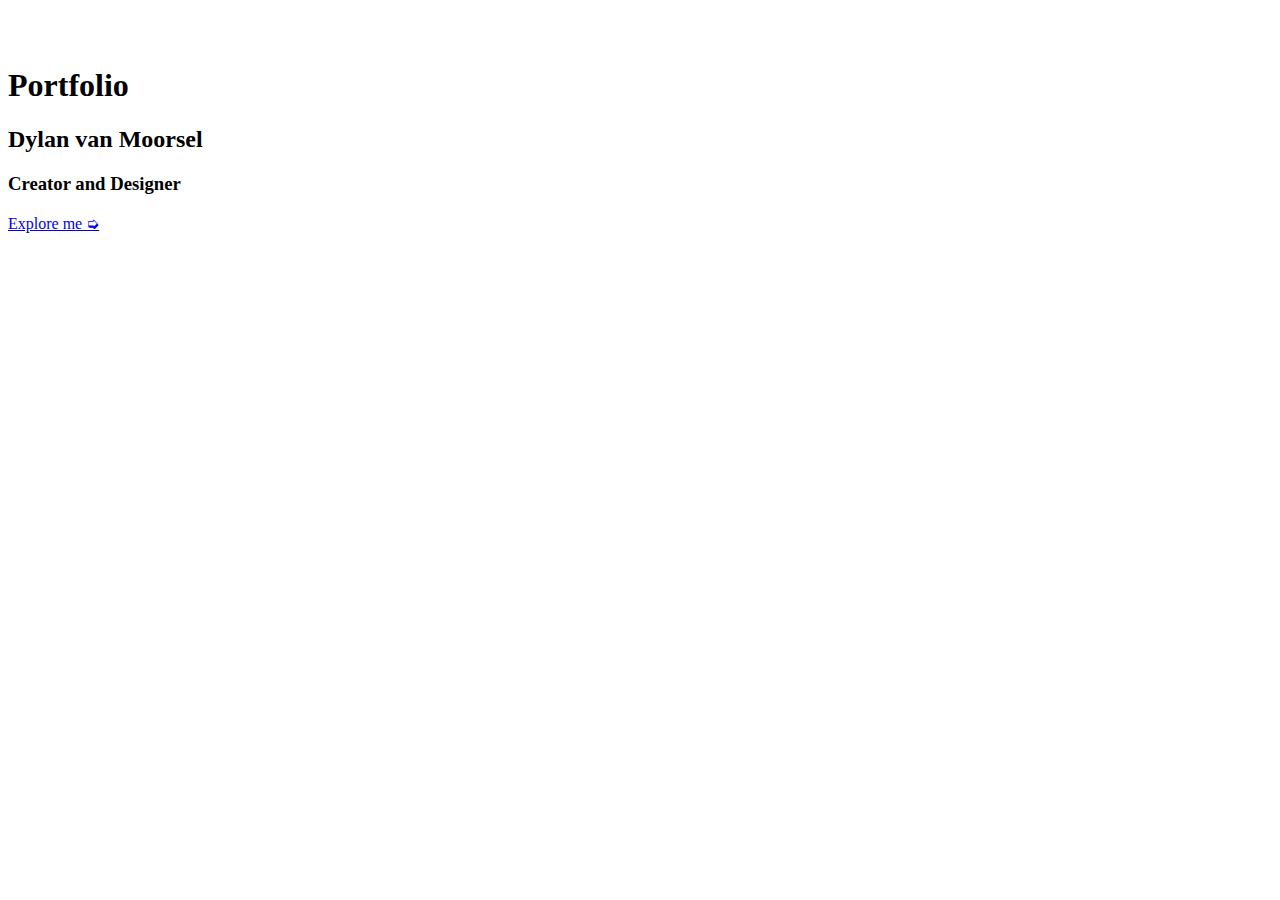
==== index.html @ 8aed2c88 "eerste opzet project" ====
<!DOCTYPE html>
<html>

<head>
    <link rel="stylesheet" href="style.css">
    <title>Portfolio</title>
</head>

<body>

    <header>
        <nav>

        </nav>
    </header>

    <main>
        <img class="moorsel" src="img/Moorsel.png" alt="logomoorsel">
        <section class="animation-blocks">
            <div class="container">
                <div class="square black">
                    <div class="square">
                        <div class="square black">
                            <div class="square">
                                <div class="square black">
                                    <div class="square">
                                        <div class="square black">
                                            <div class="square">
                                                <div class="square black">
                                                    <div class="square">
                                                        <div class="square black">
                                                            <div class="square">
                                                                <div class="square black">
                                                                    <div class="square">
                                                                        <div class="square black">
                                                                            <div class="square">
                                                                                <div class="square black">
                                                                                    <div class="square">
                                                                                        <div class="square black">
                                                                                            <div class="square">
                                                                                                <div
                                                                                                    class="square black">
                                                                                                    <div class="square">
                                                                                                        <div
                                                                                                            class="square black">
                                                                                                            <div
                                                                                                                class="square">
                                                                                                                <div
                                                                                                                    class="square black">
                                                                                                                    <div
                                                                                                                        class="square">
                                                                                                                        <div
                                                                                                                            class="square black">
                                                                                                                            <div
                                                                                                                                class="square">
                                                                                                                                <div
                                                                                                                                    class="square black">
                                                                                                                                </div>
                                                                                                                            </div>
                                                                                                                        </div>
                                                                                                                    </div>
                                                                                                                </div>
                                                                                                            </div>
                                                                                                        </div>
                                                                                                    </div>
                                                                                                </div>
                                                                                            </div>
                                                                                        </div>
                                                                                    </div>
                                                                                </div>
                                                                            </div>
                                                                        </div>
                                                                    </div>
                                                                </div>
                                                            </div>
                                                        </div>
                                                    </div>
                                                </div>
                                            </div>
                                        </div>
                                    </div>
                                </div>
                            </div>
                        </div>
                    </div>
                </div>
            </div>
            <div class="tekst-start">
                <h1>Portfolio</h1>
                <h2>Dylan van Moorsel </h2>
                <h3>Creator and Designer </h3>
            </div>
            <a href="explore.html"><div class="explore-button">Explore me ➭</div></a>
         

        </section>


    </main>
    <footer>

    </footer>
</body>

</html>
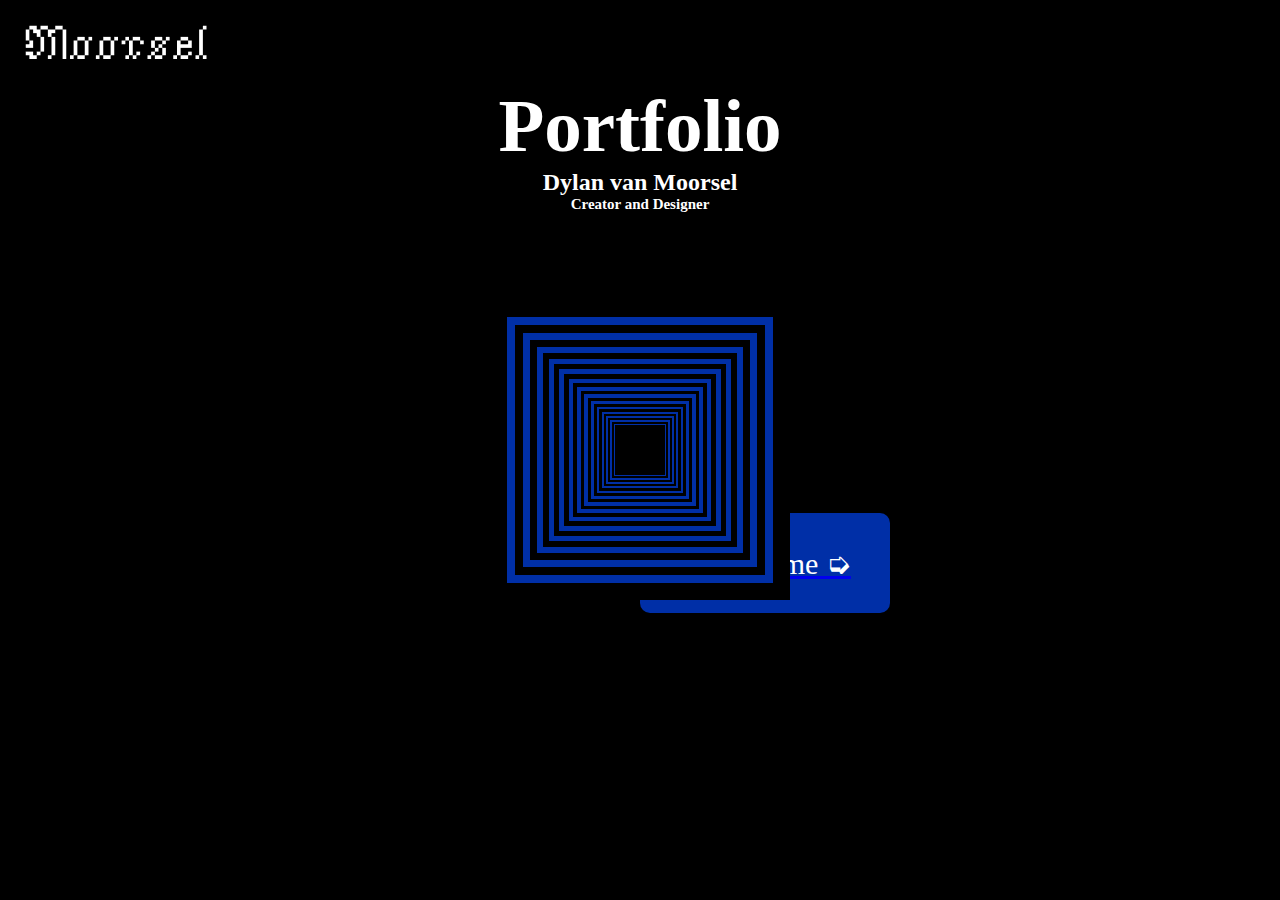
==== commit 0e480d1e: "link in css veranderd" ====
--- a/index.html
+++ b/index.html
@@ -2,7 +2,7 @@
 <html>
 
 <head>
-    <link rel="stylesheet" href="style.css">
+    <link rel="stylesheet" href="css/style.css">
     <title>Portfolio</title>
 </head>
 
--- a/css/style.css
+++ b/css/style.css
@@ -0,0 +1,156 @@
+* {
+  background-color: black;
+  margin: 0px;
+  padding: 0px;
+}
+
+body {
+  background-color: black;
+}
+
+
+main {
+  width: 100%;
+  height: 500px;
+}
+
+.midden {
+  width: auto;
+  display: flex;
+  justify-content: center;
+  color: white;
+}
+.container {
+  height: 300px;
+  width: 300px;
+  position: absolute;
+  top: 50%;
+  left: 50%;
+  margin: -150px 0 0 -150px;
+}
+
+.square {
+  height: 94%;
+  width: 94%;
+  background: #002fa7;
+  position: absolute;
+  top: 50%;
+  left: 50%;
+  margin: -47% 0 0 -47%;
+}
+
+.black {
+  background: black;
+  animation: rotate 400s infinite linear;
+}
+
+@keyframes rotate {
+  0% {
+    transform: rotate(0deg);
+  }
+
+  100% {
+    transform: rotate(360deg);
+  }
+}
+
+.color-background {
+  color: black;
+}
+
+.animation-blocks {
+  width: 100%;
+  height: 500px;
+}
+
+.tekst-start h1 {
+  color: white;
+  text-align: center;
+  font-size: 75px;
+  margin-top: 20px;
+}
+
+.tekst-start h2 {
+  color: white;
+  text-align: center;
+}
+
+.tekst-start h3 {
+  color: white;
+  text-align: center;
+  font-size: 15px
+}
+
+.explore-button {
+  height: 100px;
+  width: 250px;
+  background-color: #002fa7;
+  color: white;
+  border-radius: 10px;
+  display: flex;
+  justify-content: center;
+  align-items: center;
+  margin-left: 640px;
+  margin-top: 300px;
+  font-size: 30px;
+}
+
+h1,
+h2,
+h3 {
+  animation-duration: 50s;
+  animation-name: slidein;
+  animation-iteration-count: infinite;
+}
+
+@keyframes slidein {
+  0% {
+    margin-left: 0%;
+  }
+
+  50% {
+    margin-left: 500px;
+  }
+
+  100% {
+    margin-left: 0%;
+  }
+}
+
+.moorsel {
+  margin-top: 25px;
+  margin-left: 25px;
+}
+
+.moorsellogo {
+  display: flex;
+ margin-top: 25px;
+ margin-left: 25px;
+}
+
+.get-to-know-me h4 {
+  color: white;
+  font-size: 60px;
+margin-top: 70px;
+margin-left: 20px;
+}
+
+.get-to-know-me h5 {
+  color: white;
+  font-size: 60px;
+margin-top: 100px;
+margin-left: 20px;
+}
+
+.cube-gtkm {
+  height: 400px;
+  width: 650px;
+  background-color: gray;
+  color: white;
+  border-radius: 10px;
+  display: flex;
+  justify-content: center;
+  align-items: center;
+  font-size: 30px;
+
+}
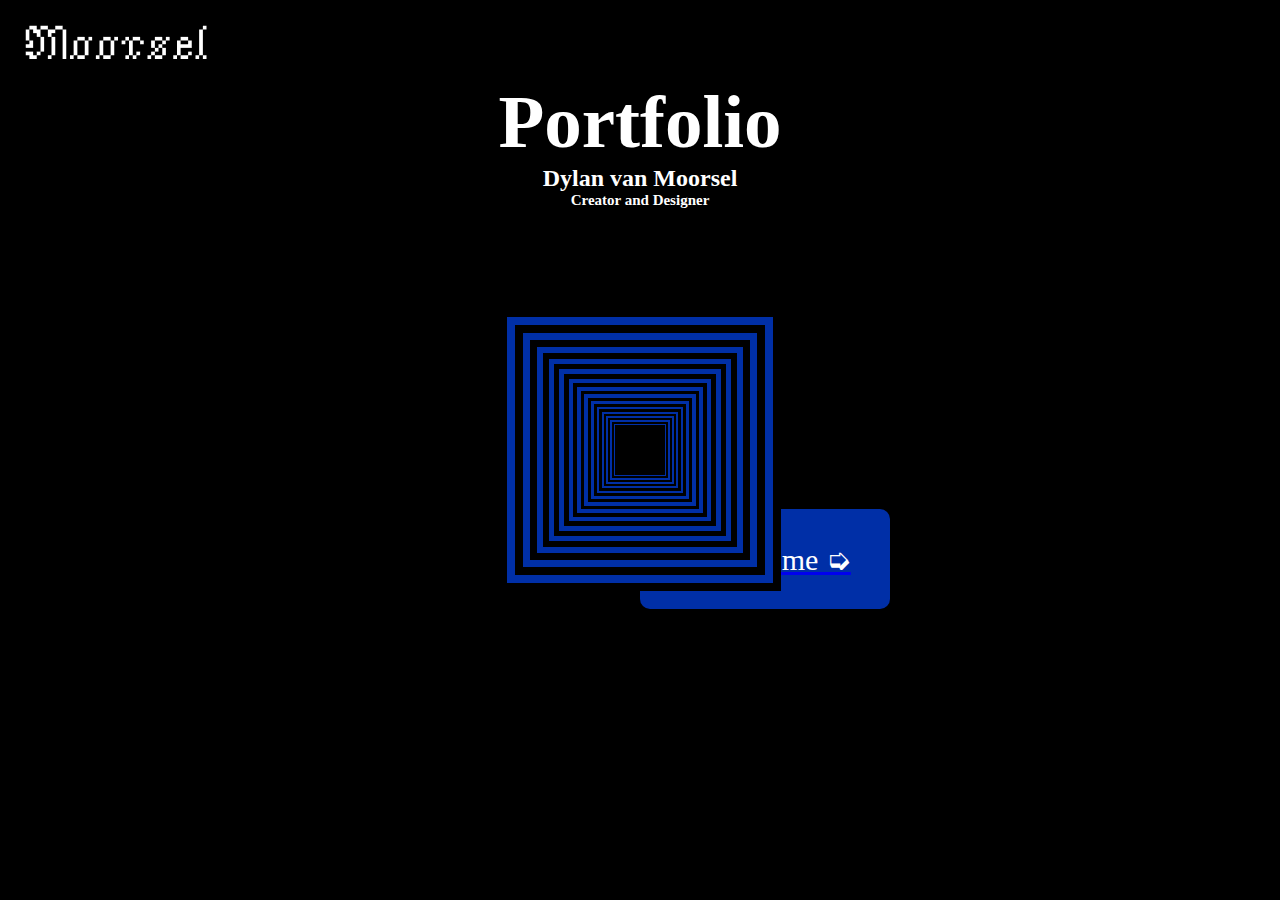
==== commit 585d1327: "The my projects page is finished, all the buttons connect to their own page." ====
--- a/index.html
+++ b/index.html
@@ -9,13 +9,14 @@
 <body>
 
     <header>
+        <img class="moorsellogo" src="img/Moorsel.png" alt="moorsellogo">
+
         <nav>
 
         </nav>
     </header>
 
     <main>
-        <img class="moorsel" src="img/Moorsel.png" alt="logomoorsel">
         <section class="animation-blocks">
             <div class="container">
                 <div class="square black">
--- a/css/style.css
+++ b/css/style.css
@@ -1,5 +1,5 @@
 * {
-  background-color: black;
+
   margin: 0px;
   padding: 0px;
 }
@@ -121,6 +121,9 @@
   margin-top: 25px;
   margin-left: 25px;
 }
+/* end welcome page */
+
+/* start explore me page */
 
 .moorsellogo {
   display: flex;
@@ -141,16 +144,83 @@
 margin-top: 100px;
 margin-left: 20px;
 }
-
-.cube-gtkm {
-  height: 400px;
-  width: 650px;
+.get-to-know-me {
+  width: 20vw;
+  height: 80vh;
+}
+.gtkm-text{
+  width: 60vw;
+  height: 80vh;
   background-color: gray;
+  border-radius: 10px;
+
+}
+
+.gtkm-text h5 {
+  font-size: large;
+  color: white;
+  margin: 150px;
+  letter-spacing: 5px;
+}
+
+.gtkm-button {
+  width: 20vw;
+  height: 80vh;
+  display: flex;
+  justify-content: space-around;
+  align-items: center;
+  flex-direction: column;
+}
+
+.space-between{
+  display: flex;
+  flex-direction: row;
+}
+.projects-button {
+  height: 100px;
+  width: 250px;
+  background-color: #002fa7;
   color: white;
   border-radius: 10px;
   display: flex;
   justify-content: center;
   align-items: center;
   font-size: 30px;
-
-}
+}
+/* einde explore me page */
+
+/* start my projects page */
+
+.text-my-projects {
+  font-size: 60px;
+  color: white;
+  display: flex;
+  justify-content: center;
+  margin-top: 15px;
+}
+
+.image-buttons {
+  display: flex;
+  justify-content: center;
+  justify-content: space-around;
+  align-items: center;
+  margin-top: 100px;
+}
+
+.contact-button {
+  height: 100px;
+  width: 250px;
+  background-color: #002fa7;
+  color: white;
+  border-radius: 10px;
+  display: flex;
+  justify-content: center;
+  align-items: center;
+  font-size: 30px;
+}
+
+.contact-blue {
+  display: flex;
+  justify-content: center;
+  margin-top: 40px;
+}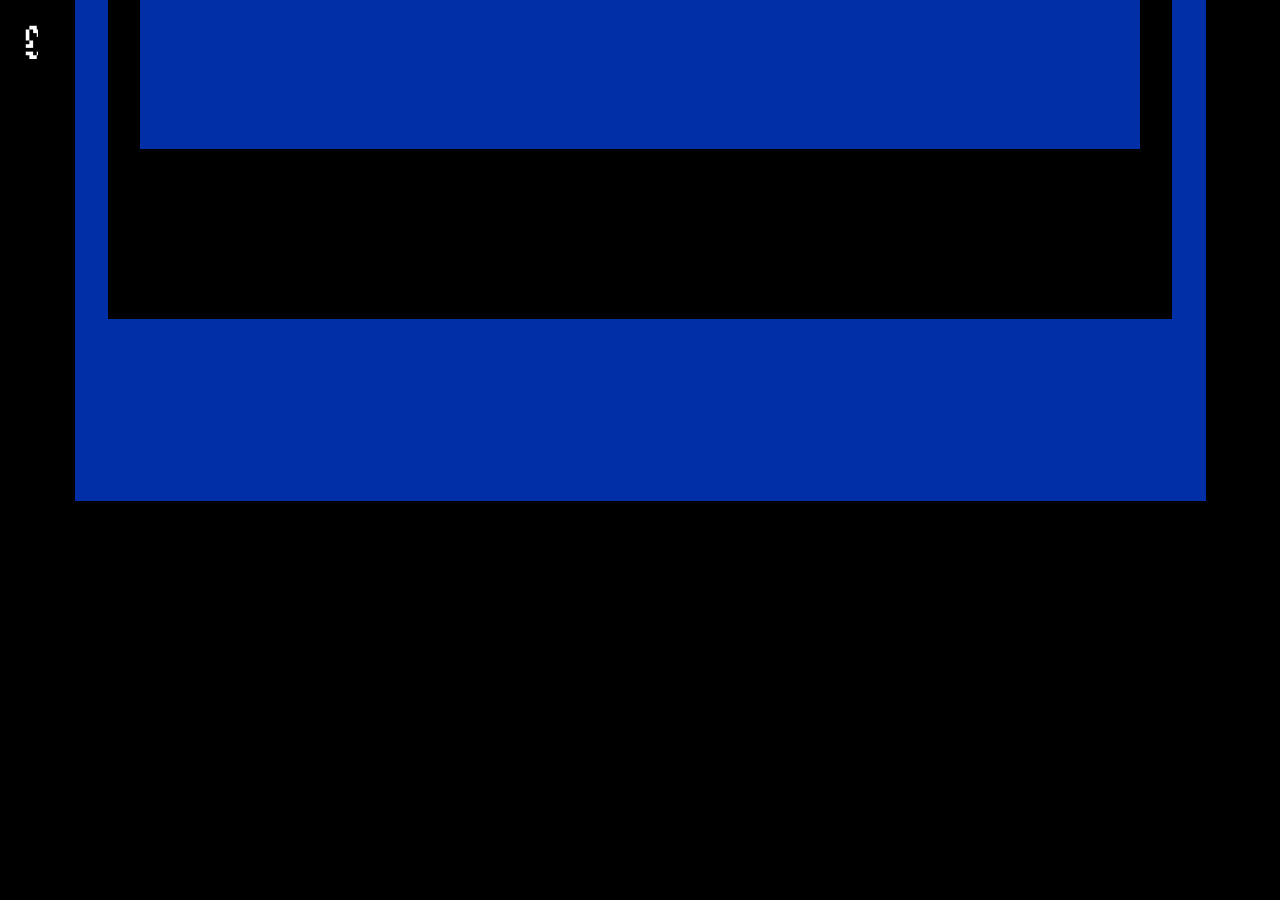
==== commit 978d6aee: "fixed some bug issues that made the cube go rouge" ====
--- a/index.html
+++ b/index.html
@@ -18,7 +18,7 @@
 
     <main>
         <section class="animation-blocks">
-            <div class="container">
+            <div class="full-block">
                 <div class="square black">
                     <div class="square">
                         <div class="square black">
--- a/css/style.css
+++ b/css/style.css
@@ -1,5 +1,4 @@
 * {
-
   margin: 0px;
   padding: 0px;
 }
@@ -20,6 +19,7 @@
   justify-content: center;
   color: white;
 }
+
 .container {
   height: 300px;
   width: 300px;
@@ -121,34 +121,37 @@
   margin-top: 25px;
   margin-left: 25px;
 }
+
 /* end welcome page */
 
 /* start explore me page */
 
 .moorsellogo {
   display: flex;
- margin-top: 25px;
- margin-left: 25px;
+  margin-top: 25px;
+  margin-left: 25px;
 }
 
 .get-to-know-me h4 {
   color: white;
   font-size: 60px;
-margin-top: 70px;
-margin-left: 20px;
+  margin-top: 70px;
+  margin-left: 20px;
 }
 
 .get-to-know-me h5 {
   color: white;
   font-size: 60px;
-margin-top: 100px;
-margin-left: 20px;
-}
+  margin-top: 100px;
+  margin-left: 20px;
+}
+
 .get-to-know-me {
   width: 20vw;
   height: 80vh;
 }
-.gtkm-text{
+
+.gtkm-text {
   width: 60vw;
   height: 80vh;
   background-color: gray;
@@ -159,8 +162,8 @@
 .gtkm-text h5 {
   font-size: large;
   color: white;
-  margin: 150px;
-  letter-spacing: 5px;
+  font-size: 30px;
+  margin: 10px;
 }
 
 .gtkm-button {
@@ -172,10 +175,11 @@
   flex-direction: column;
 }
 
-.space-between{
+.space-between {
   display: flex;
   flex-direction: row;
 }
+
 .projects-button {
   height: 100px;
   width: 250px;
@@ -187,6 +191,13 @@
   align-items: center;
   font-size: 30px;
 }
+
+.website-project {
+  display: flex;
+  justify-content: center;
+  align-items: center;
+}
+
 /* einde explore me page */
 
 /* start my projects page */
@@ -223,4 +234,299 @@
   display: flex;
   justify-content: center;
   margin-top: 40px;
-}+}
+
+/* einde my projects page */
+
+/* start Pink Goose page */
+
+.pinkgoosepage {
+  display: flex;
+  align-items: center;
+  justify-content: center;
+}
+
+.pinkgoose-blocks {
+  display: flex;
+  justify-content: center;
+  justify-content: space-around;
+}
+
+.pinkgoose-text {
+  width: 50vw;
+  height: 50vh;
+  background-color: gray;
+  border-radius: 10px;
+  margin-top: 30px;
+}
+
+.pinkgoose-text h5 {
+  font-size: large;
+  color: white;
+  letter-spacing: 5px;
+  margin: 20px;
+}
+
+.pinkgoose-text h6 {
+  font-size: large;
+  color: white;
+  letter-spacing: 5px;
+  margin: 20px;
+}
+
+.pinkgoose-image {
+  width: 40vw;
+  height: 50vh;
+  background-color: gray;
+  border-radius: 10px;
+  margin-top: 30px;
+  display: flex;
+  justify-content: center;
+  margin-top: 30px;
+}
+
+.go-back-button {
+  height: 100px;
+  width: 250px;
+  background-color: #002fa7;
+  color: white;
+  border-radius: 10px;
+  display: flex;
+  justify-content: center;
+  align-items: center;
+  font-size: 30px;
+}
+
+.go-back {
+  display: flex;
+  justify-content: center;
+  margin-top: 40px;
+}
+
+/* einde Pink Goose page */
+
+/* start ROC page */
+
+.rocpage {
+  display: flex;
+  align-items: center;
+  justify-content: center;
+}
+
+.roc-blocks {
+  display: flex;
+  justify-content: center;
+  justify-content: space-around;
+}
+
+.roc-text {
+  width: 50vw;
+  height: 50vh;
+  background-color: gray;
+  border-radius: 10px;
+  margin-top: 30px;
+}
+
+.roc-text h5 {
+  font-size: large;
+  color: white;
+  letter-spacing: 5px;
+  margin: 20px;
+}
+
+.roc-text h6 {
+  font-size: large;
+  color: white;
+  letter-spacing: 5px;
+  margin: 20px;
+}
+
+.roc-image {
+  width: 40vw;
+  height: 50vh;
+  background-color: gray;
+  border-radius: 10px;
+  margin-top: 30px;
+  display: flex;
+  justify-content: center;
+  margin-top: 30px;
+}
+
+.go-back-button {
+  height: 100px;
+  width: 250px;
+  background-color: #002fa7;
+  color: white;
+  border-radius: 10px;
+  display: flex;
+  justify-content: center;
+  align-items: center;
+  font-size: 30px;
+}
+
+.go-back {
+  display: flex;
+  justify-content: center;
+  margin-top: 40px;
+}
+
+/* einde ROC page */
+
+/* start Mastermind page */
+
+.mastermindpage {
+  display: flex;
+  align-items: center;
+  justify-content: center;
+}
+
+.mastermind-blocks {
+  display: flex;
+  justify-content: center;
+  justify-content: space-around;
+}
+
+.mastermind-text {
+  width: 50vw;
+  height: 50vh;
+  background-color: gray;
+  border-radius: 10px;
+  margin-top: 30px;
+}
+
+.mastermind-text h5 {
+  font-size: large;
+  color: white;
+  letter-spacing: 5px;
+  margin: 20px;
+}
+
+.mastermind-text h6 {
+  font-size: large;
+  color: white;
+  letter-spacing: 5px;
+  margin: 20px;
+}
+
+.mastermind-video {
+  width: 40vw;
+  height: 50vh;
+  background-color: gray;
+  border-radius: 10px;
+  margin-top: 30px;
+  display: flex;
+  justify-content: center;
+  margin-top: 30px;
+}
+
+.go-back-button {
+  height: 100px;
+  width: 250px;
+  background-color: #002fa7;
+  color: white;
+  border-radius: 10px;
+  display: flex;
+  justify-content: center;
+  align-items: center;
+  font-size: 30px;
+}
+
+.go-back {
+  display: flex;
+  justify-content: center;
+  margin-top: 40px;
+}
+
+/* einde Mastermind page */
+
+/* start contact page */
+
+.instagram-blue {
+  width: 200px;
+  height: 100px;
+  display: flex;
+  margin-top: 70px;
+}
+
+.linkedin {
+  width: 125px;
+  height: 120px;
+  display: flex;
+  margin-top: 100px;
+  margin-left: 40px;
+  align-items: center;
+}
+
+
+.form-box {
+  max-width: 600px;
+  padding: 20px;
+  position: absolute; 
+  top: 50px; 
+  right: 50px; 
+  text-align: left; 
+  color: white;
+  background: transparent;
+}
+
+
+.form-wrapper form {
+  display: flex;
+  flex-direction: column;
+  gap: 20px;
+  align-items: flex-start;
+}
+
+.form-wrapper label {
+  font-weight: bold;
+  margin-bottom: 5px;
+}
+
+input[type=text], select, textarea {
+  width: 100%;
+  padding: 14px;
+  border: 1px solid white;
+  border-radius: 4px;
+  box-sizing: border-box;
+  font-size: 16px;
+  background-color: transparent;
+  color: white;
+}
+
+textarea {
+  height: 200px;
+  resize: vertical;
+}
+
+input[type=submit] {
+  background-color: white;
+  color: black;
+  padding: 14px 20px;
+  border: none;
+  border-radius: 4px;
+  cursor: pointer;
+  font-size: 16px;
+  align-self: flex-start;
+}
+
+input[type=submit]:hover {
+  background-color: #ccc;
+}
+
+.hub-button {
+  height: 100px;
+  width: 250px;
+  background-color: #002fa7;
+  color: white;
+  border-radius: 10px;
+  display: flex;
+  justify-content: center;
+  align-items: center;
+  font-size: 30px;
+}
+
+.hub-blue {
+  display: flex;
+  margin-left: 400px;
+  align-items: center;
+}
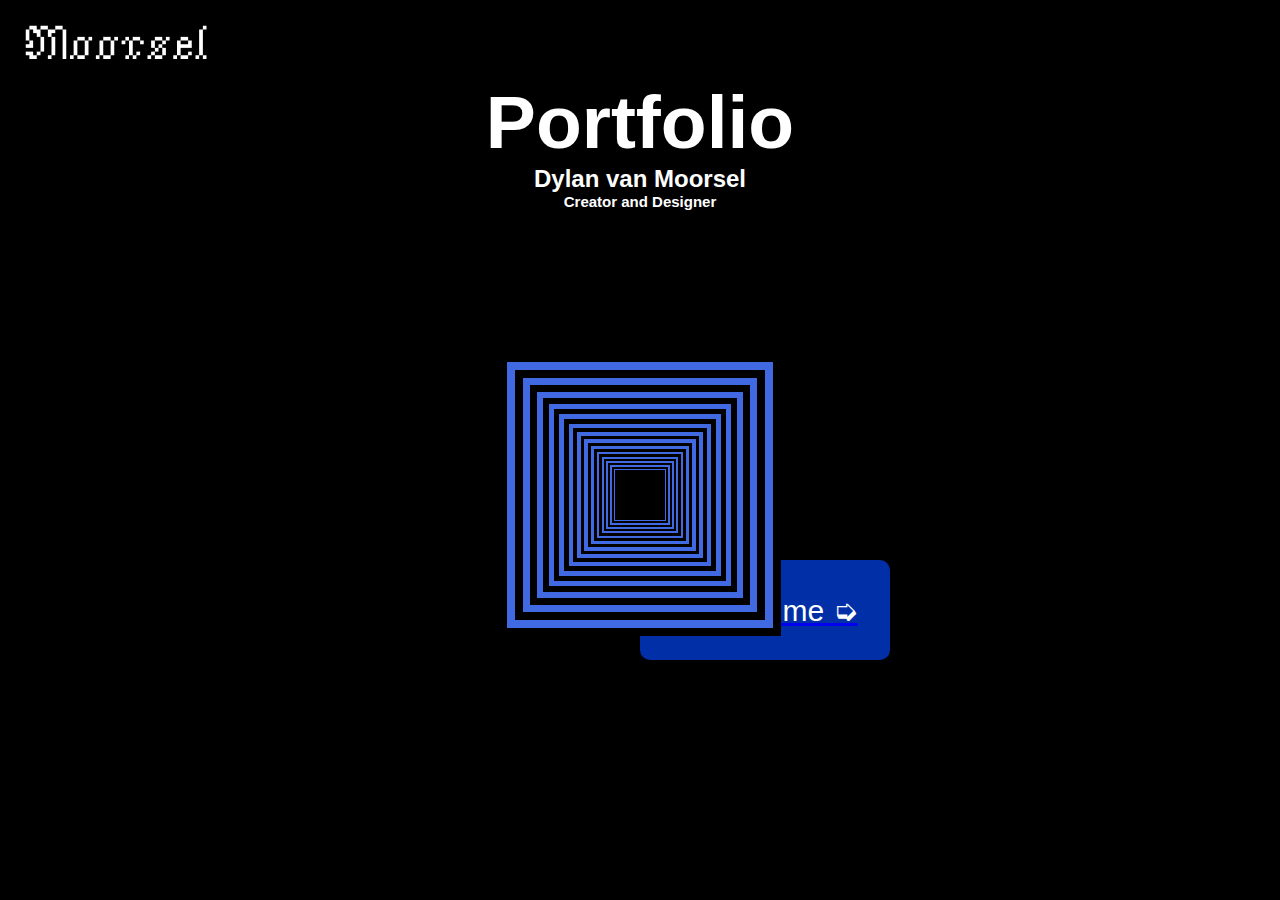
==== commit 249fa45b: "bug fixes on the main page." ====
--- a/index.html
+++ b/index.html
@@ -17,46 +17,43 @@
     </header>
 
     <main>
-        <section class="animation-blocks">
-            <div class="full-block">
-                <div class="square black">
-                    <div class="square">
-                        <div class="square black">
-                            <div class="square">
-                                <div class="square black">
-                                    <div class="square">
-                                        <div class="square black">
-                                            <div class="square">
-                                                <div class="square black">
-                                                    <div class="square">
-                                                        <div class="square black">
-                                                            <div class="square">
-                                                                <div class="square black">
-                                                                    <div class="square">
-                                                                        <div class="square black">
-                                                                            <div class="square">
-                                                                                <div class="square black">
-                                                                                    <div class="square">
-                                                                                        <div class="square black">
-                                                                                            <div class="square">
-                                                                                                <div
-                                                                                                    class="square black">
-                                                                                                    <div class="square">
+        <div class="container">
+            <div class="square black">
+                <div class="square">
+                    <div class="square black">
+                        <div class="square">
+                            <div class="square black">
+                                <div class="square">
+                                    <div class="square black">
+                                        <div class="square">
+                                            <div class="square black">
+                                                <div class="square">
+                                                    <div class="square black">
+                                                        <div class="square">
+                                                            <div class="square black">
+                                                                <div class="square">
+                                                                    <div class="square black">
+                                                                        <div class="square">
+                                                                            <div class="square black">
+                                                                                <div class="square">
+                                                                                    <div class="square black">
+                                                                                        <div class="square">
+                                                                                            <div class="square black">
+                                                                                                <div class="square">
+                                                                                                    <div
+                                                                                                        class="square black">
                                                                                                         <div
-                                                                                                            class="square black">
+                                                                                                            class="square">
                                                                                                             <div
-                                                                                                                class="square">
+                                                                                                                class="square black">
                                                                                                                 <div
-                                                                                                                    class="square black">
+                                                                                                                    class="square">
                                                                                                                     <div
-                                                                                                                        class="square">
+                                                                                                                        class="square black">
                                                                                                                         <div
-                                                                                                                            class="square black">
+                                                                                                                            class="square">
                                                                                                                             <div
-                                                                                                                                class="square">
-                                                                                                                                <div
-                                                                                                                                    class="square black">
-                                                                                                                                </div>
+                                                                                                                                class="square black">
                                                                                                                             </div>
                                                                                                                         </div>
                                                                                                                     </div>
@@ -86,14 +83,15 @@
                     </div>
                 </div>
             </div>
-            <div class="tekst-start">
-                <h1>Portfolio</h1>
-                <h2>Dylan van Moorsel </h2>
-                <h3>Creator and Designer </h3>
-            </div>
-            <a href="explore.html"><div class="explore-button">Explore me ➭</div></a>
-         
-
+        </div>
+        <div class="tekst-start">
+            <h1>Portfolio</h1>
+            <h2>Dylan van Moorsel </h2>
+            <h3>Creator and Designer </h3>
+        </div>
+        <a href="explore.html">
+            <div class="explore-button">Explore me ➭</div>
+        </a>
         </section>
 
 
--- a/css/style.css
+++ b/css/style.css
@@ -1,6 +1,9 @@
 * {
   margin: 0px;
   padding: 0px;
+
+  font-family: "ubuntu", sans-serif;
+  font-style: normal;
 }
 
 body {
@@ -20,38 +23,41 @@
   color: white;
 }
 
-.container {
+html{
+  background: black;
+  height: 100%;
+  position: relative;
+  overflow: hidden;
+}
+
+.container{
   height: 300px;
   width: 300px;
   position: absolute;
-  top: 50%;
+  top: 55%;
   left: 50%;
   margin: -150px 0 0 -150px;
-}
-
-.square {
+
+}
+
+.square{
   height: 94%;
   width: 94%;
-  background: #002fa7;
+  background: royalblue;
   position: absolute;
   top: 50%;
   left: 50%;
   margin: -47% 0 0 -47%;
 }
 
-.black {
-  background: black;
-  animation: rotate 400s infinite linear;
-}
-
-@keyframes rotate {
-  0% {
-    transform: rotate(0deg);
-  }
-
-  100% {
-    transform: rotate(360deg);
-  }
+.black{ 
+  background: black;  
+  animation: rotate 400s infinite linear; 
+}
+
+@keyframes rotate{
+  0%{ transform: rotate(0deg); }
+	100%{ transform: rotate(360deg); }	
 }
 
 .color-background {
@@ -91,30 +97,8 @@
   justify-content: center;
   align-items: center;
   margin-left: 640px;
-  margin-top: 300px;
-  font-size: 30px;
-}
-
-h1,
-h2,
-h3 {
-  animation-duration: 50s;
-  animation-name: slidein;
-  animation-iteration-count: infinite;
-}
-
-@keyframes slidein {
-  0% {
-    margin-left: 0%;
-  }
-
-  50% {
-    margin-left: 500px;
-  }
-
-  100% {
-    margin-left: 0%;
-  }
+  margin-top: 350px;
+  font-size: 30px;
 }
 
 .moorsel {
@@ -461,10 +445,10 @@
 .form-box {
   max-width: 600px;
   padding: 20px;
-  position: absolute; 
-  top: 50px; 
-  right: 50px; 
-  text-align: left; 
+  position: absolute;
+  top: 50px;
+  right: 50px;
+  text-align: left;
   color: white;
   background: transparent;
 }
@@ -482,7 +466,9 @@
   margin-bottom: 5px;
 }
 
-input[type=text], select, textarea {
+input[type=text],
+select,
+textarea {
   width: 100%;
   padding: 14px;
   border: 1px solid white;
@@ -530,3 +516,20 @@
   margin-left: 400px;
   align-items: center;
 }
+
+/* einde contact page */
+
+/* start the hub page */
+
+.top-stars,
+.bottom-stars {
+  display: flex;
+  justify-content: space-around;
+}
+
+.thank-you h5 {
+  color: white;
+  display: flex;
+  justify-content: center;
+  font-size: 25px;
+}